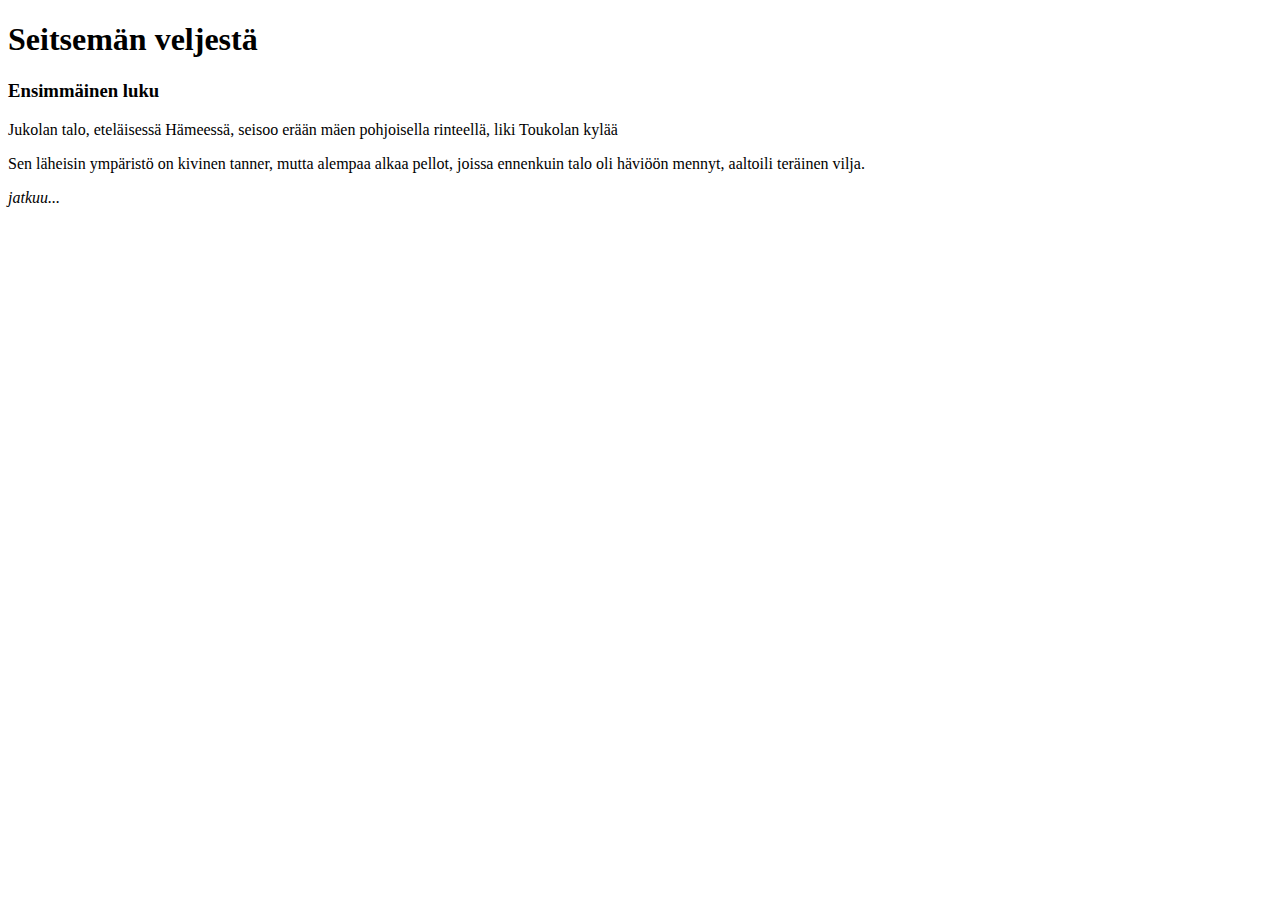
==== index.html @ 3aa4f4aa "Osa 3. Toinen tehtävä" ====
<!DOCTYPE html>
<html>

<head>
  <meta charset="utf-8">
  <title>Lapio website</title>
</head>

<body>
  <!--Tee tehtävät tänne-->
  <h1>Seitsemän veljestä</h1>
  <h3> Ensimmäinen luku</h3>
  <p>Jukolan talo, eteläisessä Hämeessä, seisoo erään mäen pohjoisella rinteellä, liki Toukolan kylää<div class=""></div></p>
  <p> Sen läheisin ympäristö on kivinen tanner, mutta alempaa alkaa pellot, joissa ennenkuin talo oli häviöön mennyt, aaltoili teräinen vilja.</p>
  <em>jatkuu...</em>
</body>

</html>
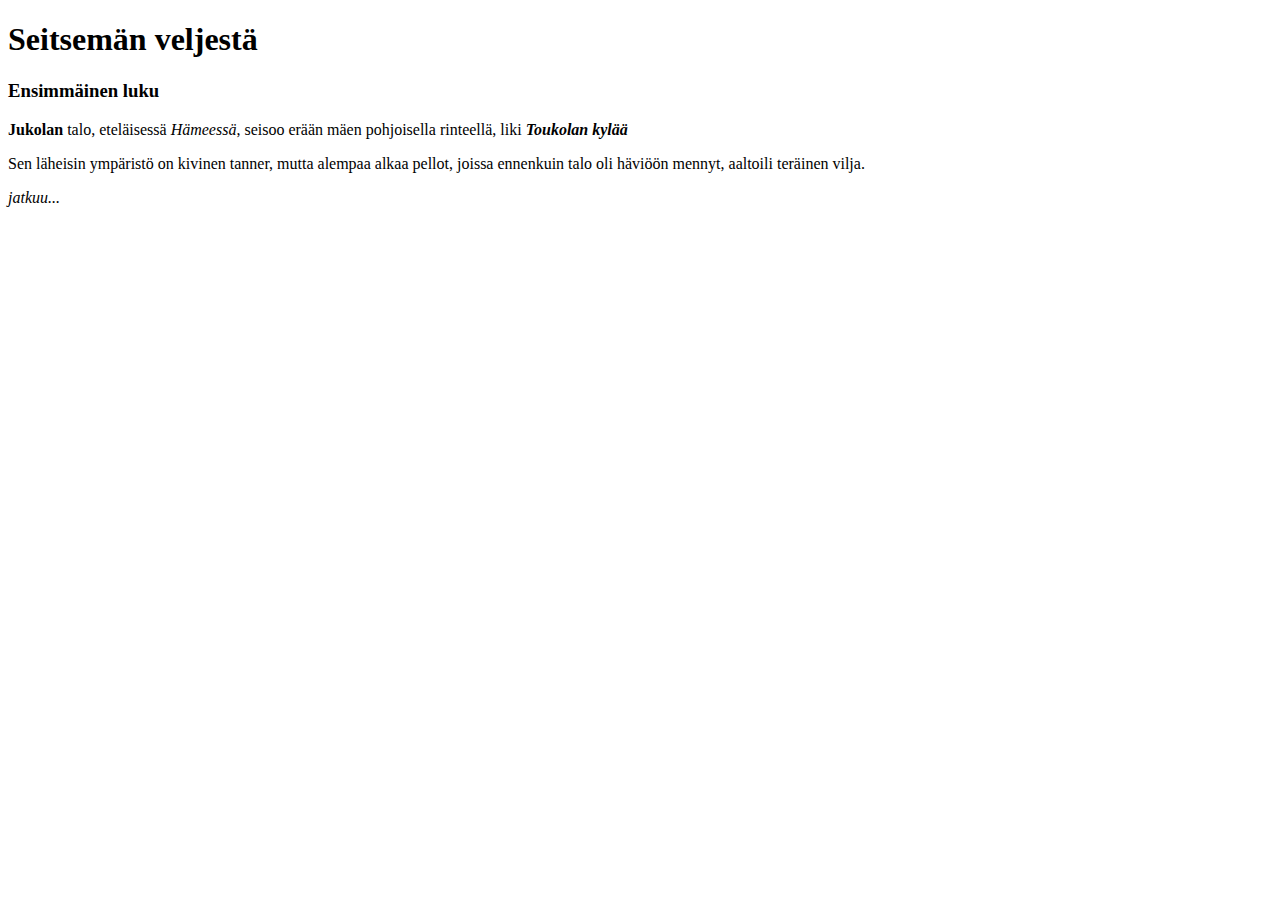
==== commit 03143efe: "Osa 3. Kolmas tehtävä" ====
--- a/index.html
+++ b/index.html
@@ -10,7 +10,7 @@
   <!--Tee tehtävät tänne-->
   <h1>Seitsemän veljestä</h1>
   <h3> Ensimmäinen luku</h3>
-  <p>Jukolan talo, eteläisessä Hämeessä, seisoo erään mäen pohjoisella rinteellä, liki Toukolan kylää<div class=""></div></p>
+  <p><strong>Jukolan</strong> talo, eteläisessä <i>Hämeessä</i>, seisoo erään mäen pohjoisella rinteellä, liki <strong><i>Toukolan kylää</i></strong><div class=""></div></p>
   <p> Sen läheisin ympäristö on kivinen tanner, mutta alempaa alkaa pellot, joissa ennenkuin talo oli häviöön mennyt, aaltoili teräinen vilja.</p>
   <em>jatkuu...</em>
 </body>
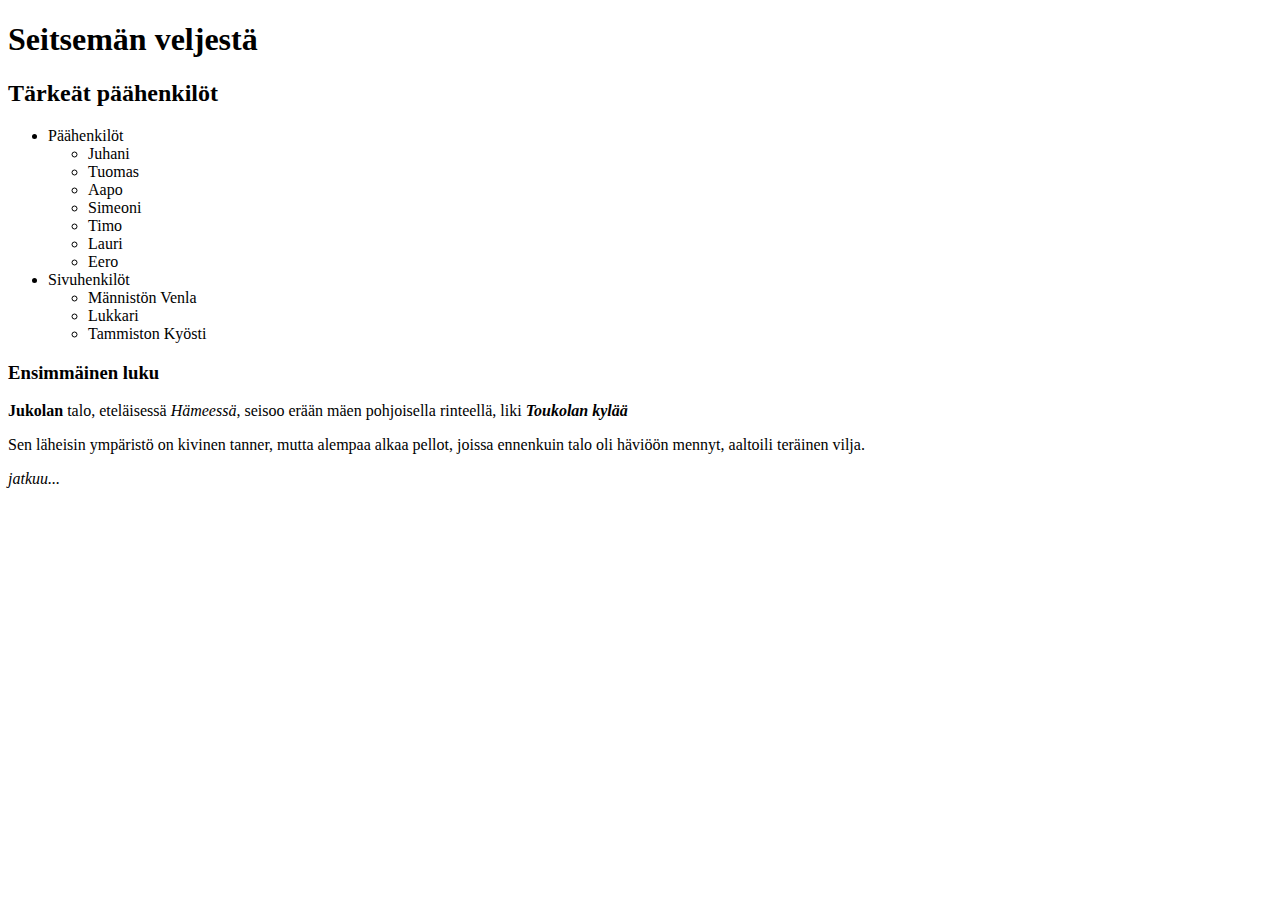
==== commit 5ebb7b89: "Osa 3. Neljäs tehtävä" ====
--- a/index.html
+++ b/index.html
@@ -9,6 +9,25 @@
 <body>
   <!--Tee tehtävät tänne-->
   <h1>Seitsemän veljestä</h1>
+  <h2>Tärkeät päähenkilöt</h2>
+  <ul>
+    <li>Päähenkilöt</li>
+    <ul>
+      <li>Juhani</li>
+      <li>Tuomas</li>
+      <li>Aapo</li>
+      <li>Simeoni</li>
+      <li>Timo</li>
+      <li>Lauri</li>
+      <li>Eero</li>
+    </ul>
+    <li>Sivuhenkilöt</li>
+    <ul>
+      <li>Männistön Venla</li>
+      <li>Lukkari</li>
+      <li>Tammiston Kyösti</li>
+    </ul>
+  </ul>
   <h3> Ensimmäinen luku</h3>
   <p><strong>Jukolan</strong> talo, eteläisessä <i>Hämeessä</i>, seisoo erään mäen pohjoisella rinteellä, liki <strong><i>Toukolan kylää</i></strong><div class=""></div></p>
   <p> Sen läheisin ympäristö on kivinen tanner, mutta alempaa alkaa pellot, joissa ennenkuin talo oli häviöön mennyt, aaltoili teräinen vilja.</p>
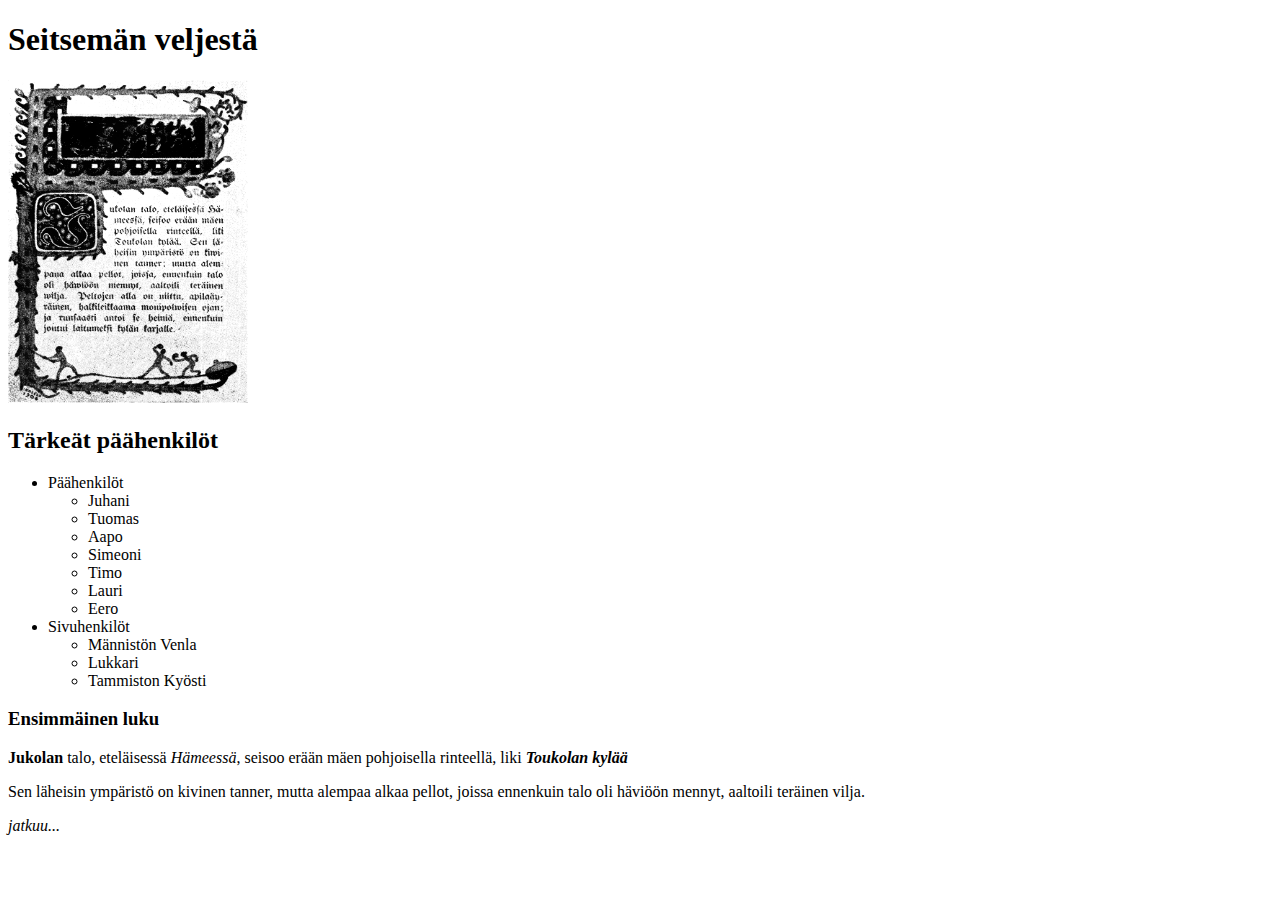
==== commit 46455b41: "Osa 3. Viides tehtävä" ====
--- a/index.html
+++ b/index.html
@@ -9,6 +9,8 @@
 <body>
   <!--Tee tehtävät tänne-->
   <h1>Seitsemän veljestä</h1>
+  <!--Kuva ensimmäisestä kappaleesta-->
+  <img src="assets/Seitsemän_veljestä.png" alt="Ensimmäinen kappale" height="323" width="240">
   <h2>Tärkeät päähenkilöt</h2>
   <ul>
     <li>Päähenkilöt</li>
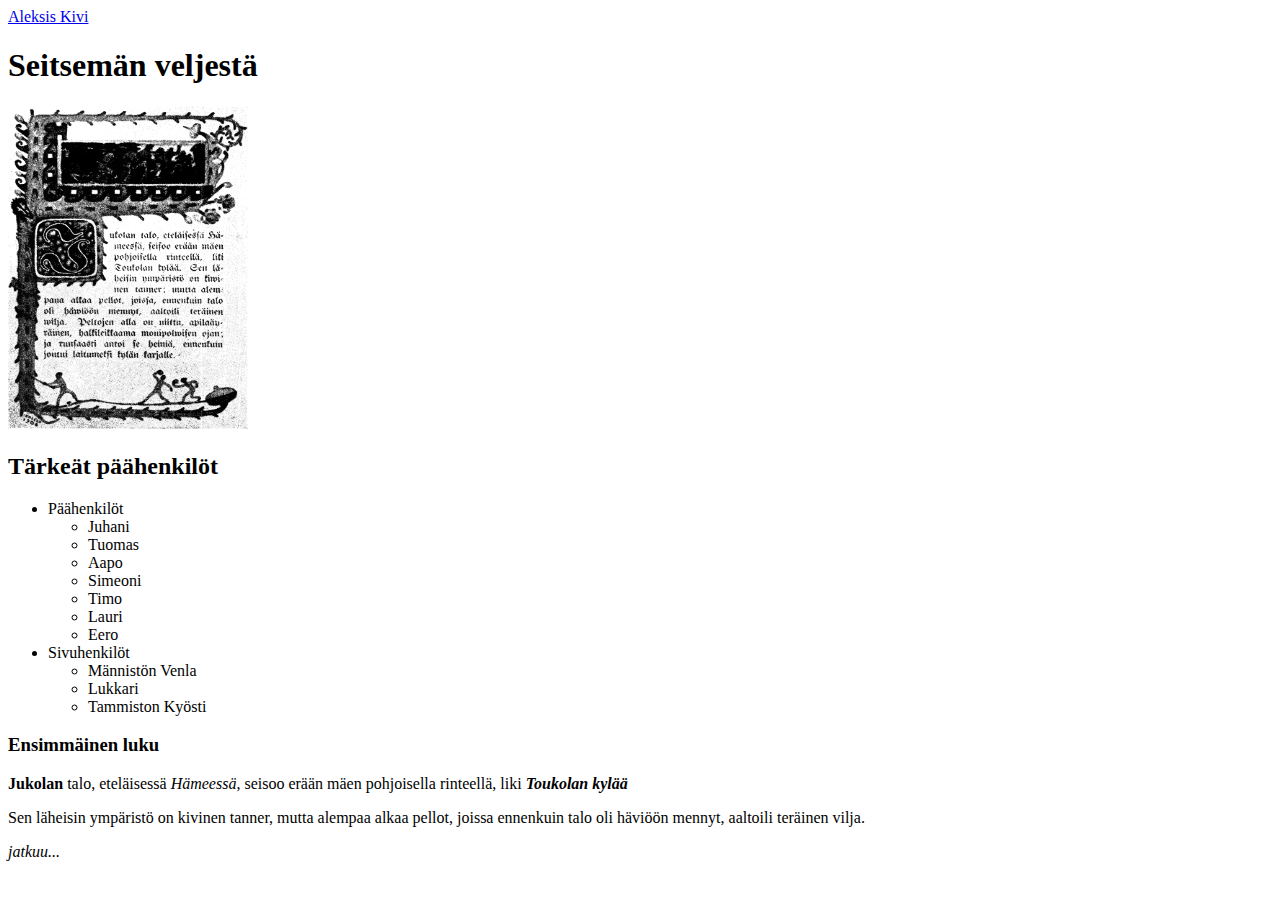
==== commit 49cd8593: "Osa 3. Kuudes tehtävä" ====
--- a/index.html
+++ b/index.html
@@ -7,6 +7,7 @@
 </head>
 
 <body>
+  <a href="toinen.html">Aleksis Kivi</a>
   <!--Tee tehtävät tänne-->
   <h1>Seitsemän veljestä</h1>
   <!--Kuva ensimmäisestä kappaleesta-->
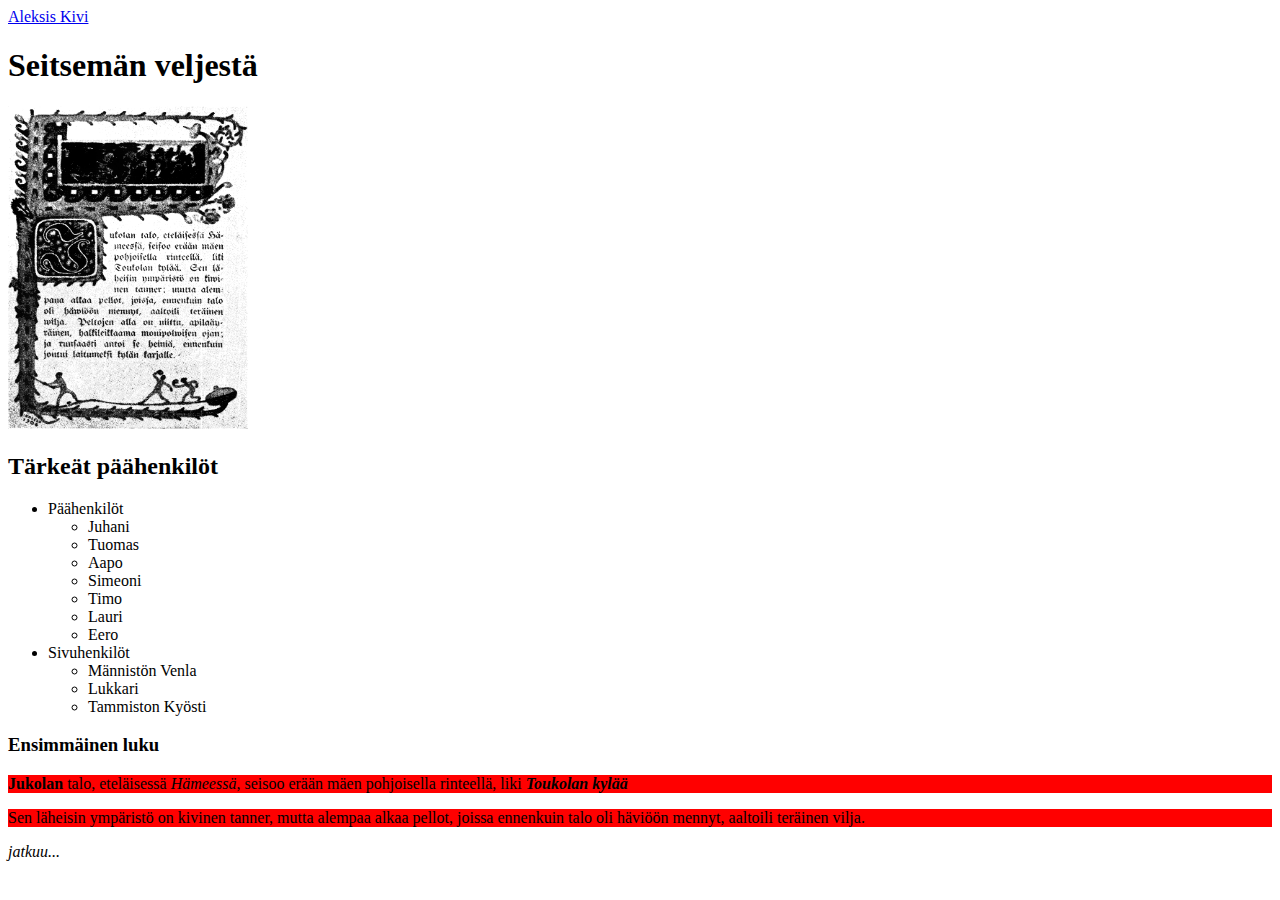
==== commit 4d623982: "Osa 3. Seitsemäs tehtävä" ====
--- a/index.html
+++ b/index.html
@@ -4,6 +4,7 @@
 <head>
   <meta charset="utf-8">
   <title>Lapio website</title>
+  <link rel="stylesheet" href="style.css">
 </head>
 
 <body>
--- a/style.css
+++ b/style.css
@@ -0,0 +1 @@
+p { background-color: red; }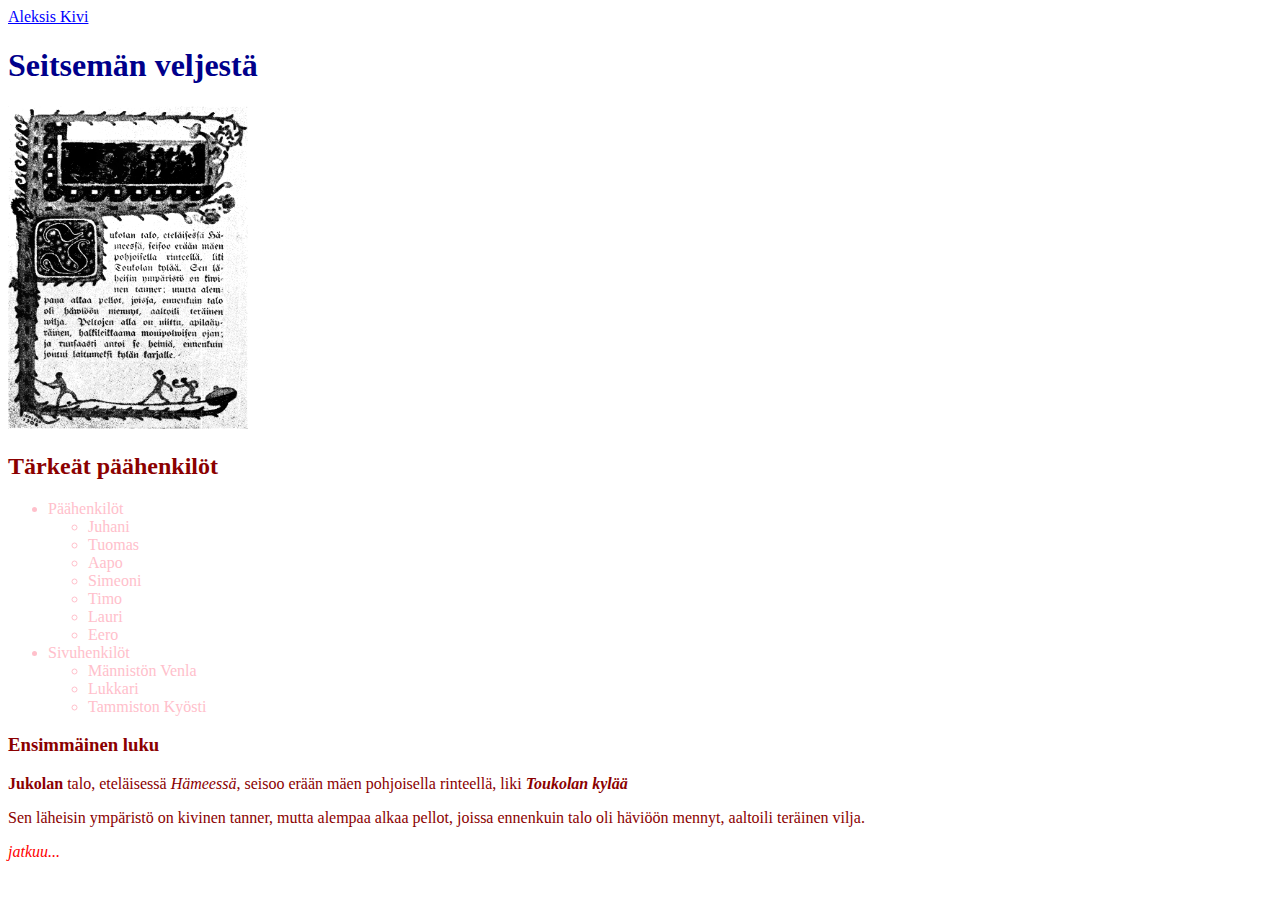
==== commit 158c9f47: "Osa 3. Kahdeksas tehtävä" ====
--- a/index.html
+++ b/index.html
@@ -13,7 +13,7 @@
   <h1>Seitsemän veljestä</h1>
   <!--Kuva ensimmäisestä kappaleesta-->
   <img src="assets/Seitsemän_veljestä.png" alt="Ensimmäinen kappale" height="323" width="240">
-  <h2>Tärkeät päähenkilöt</h2>
+  <h2 class="leipateksti"> Tärkeät päähenkilöt</h2>
   <ul>
     <li>Päähenkilöt</li>
     <ul>
@@ -32,10 +32,10 @@
       <li>Tammiston Kyösti</li>
     </ul>
   </ul>
-  <h3> Ensimmäinen luku</h3>
-  <p><strong>Jukolan</strong> talo, eteläisessä <i>Hämeessä</i>, seisoo erään mäen pohjoisella rinteellä, liki <strong><i>Toukolan kylää</i></strong><div class=""></div></p>
-  <p> Sen läheisin ympäristö on kivinen tanner, mutta alempaa alkaa pellot, joissa ennenkuin talo oli häviöön mennyt, aaltoili teräinen vilja.</p>
-  <em>jatkuu...</em>
+  <h3 class="leipateksti"> Ensimmäinen luku</h3>
+  <p class="leipateksti"><strong class="leipateksti">Jukolan</strong class="leipateksti"> talo, eteläisessä <i class="leipateksti">Hämeessä</i>, seisoo erään mäen pohjoisella rinteellä, liki <strong class="leipateksti"><i class="leipateksti">Toukolan kylää</i></strong><div class=""></div></p>
+  <p class="leipateksti"> Sen läheisin ympäristö on kivinen tanner, mutta alempaa alkaa pellot, joissa ennenkuin talo oli häviöön mennyt, aaltoili teräinen vilja.</p>
+  <em class="leipateksti" id="kirkas-kohta">jatkuu...</em>
 </body>
 
 </html>
--- a/style.css
+++ b/style.css
@@ -1 +1,19 @@
-p { background-color: red; }+.leipateksti {
+    color: darkred;
+}
+
+#kirkas-kohta {
+    color: red;
+}
+
+* {
+    color: pink;
+}
+
+h1 {
+    color: darkblue;
+}
+
+a {
+    color: blue;
+}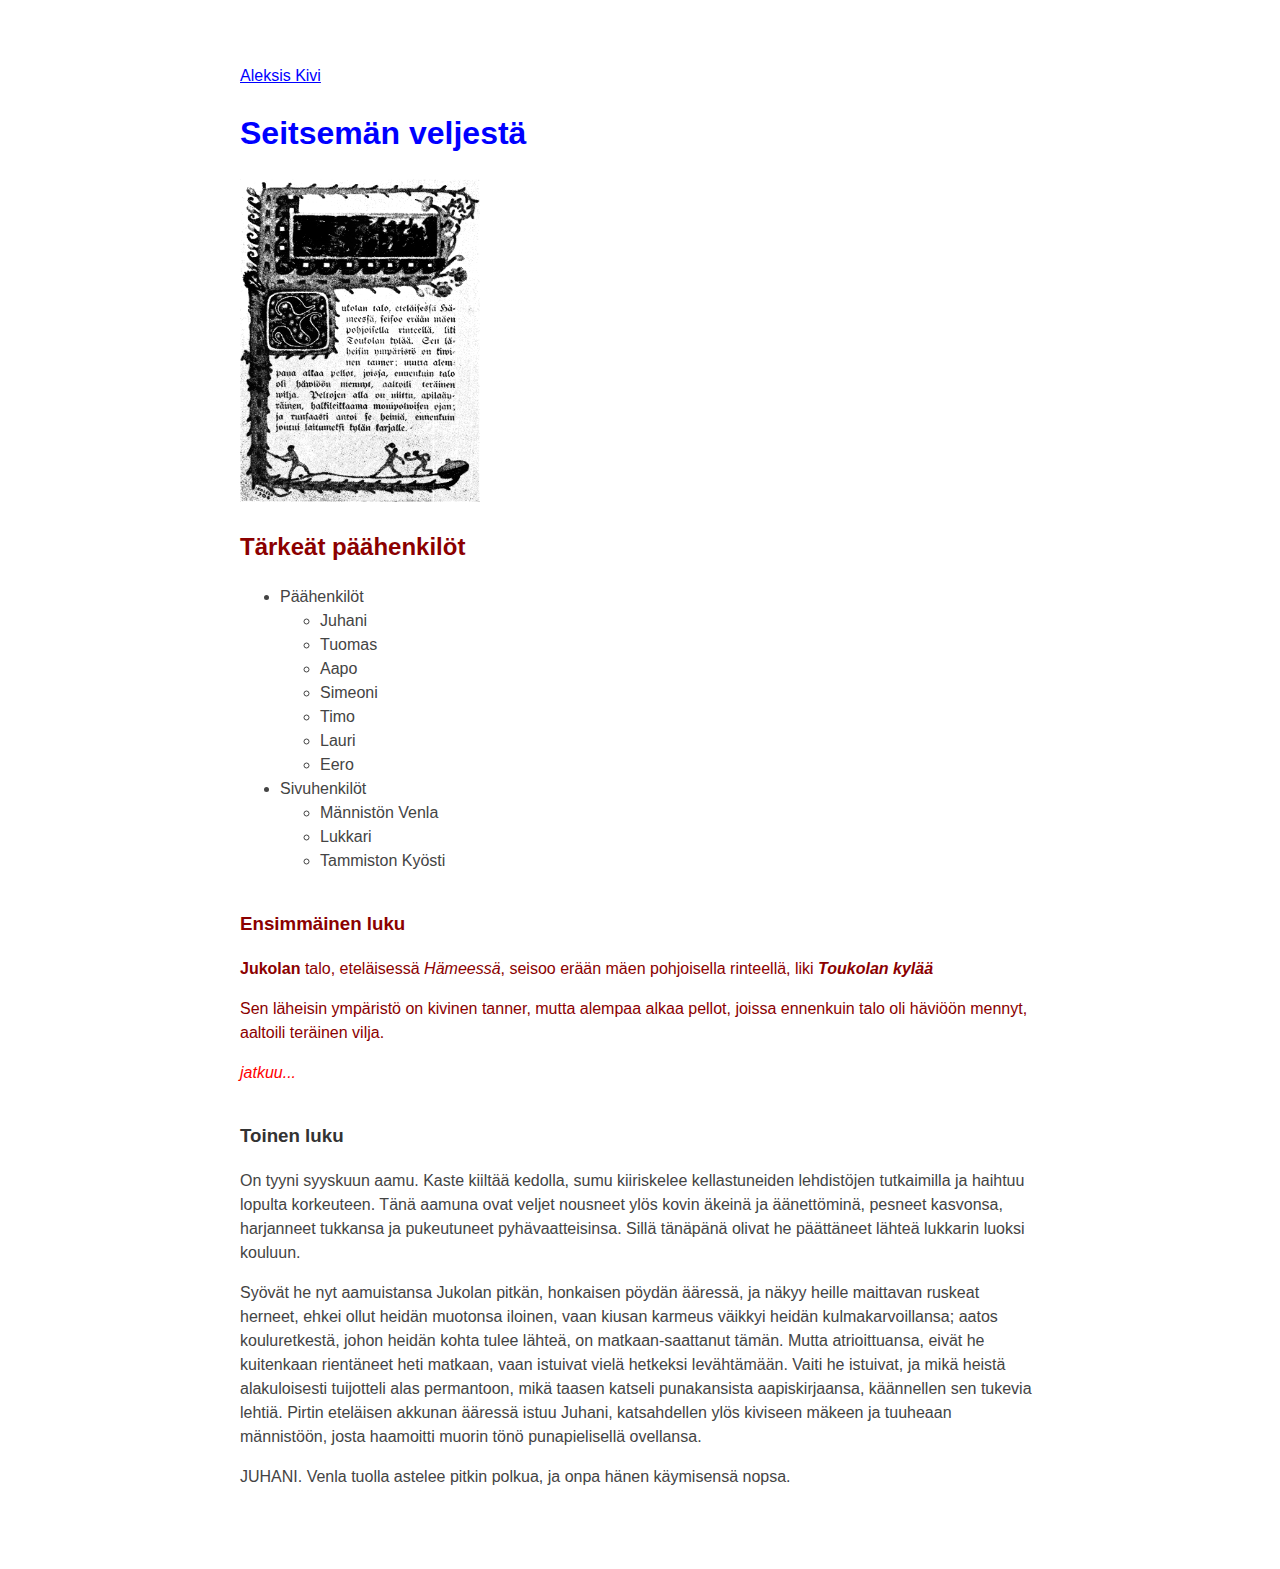
==== commit 99666005: "Osa 3. Yhdestoista tehtävä" ====
--- a/index.html
+++ b/index.html
@@ -33,9 +33,27 @@
     </ul>
   </ul>
   <h3 class="leipateksti"> Ensimmäinen luku</h3>
-  <p class="leipateksti"><strong class="leipateksti">Jukolan</strong class="leipateksti"> talo, eteläisessä <i class="leipateksti">Hämeessä</i>, seisoo erään mäen pohjoisella rinteellä, liki <strong class="leipateksti"><i class="leipateksti">Toukolan kylää</i></strong><div class=""></div></p>
+  <p class="leipateksti"><strong>Jukolan</strong class="leipateksti"> talo, eteläisessä <i class="leipateksti">Hämeessä</i>, seisoo erään mäen pohjoisella rinteellä, liki <strong class="leipateksti"><i>Toukolan kylää</i></strong><div class=""></div></p>
   <p class="leipateksti"> Sen läheisin ympäristö on kivinen tanner, mutta alempaa alkaa pellot, joissa ennenkuin talo oli häviöön mennyt, aaltoili teräinen vilja.</p>
   <em class="leipateksti" id="kirkas-kohta">jatkuu...</em>
+  <h3>Toinen luku</h3>
+  <p> On tyyni syyskuun aamu. Kaste kiiltää kedolla, sumu kiiriskelee
+  kellastuneiden lehdistöjen tutkaimilla ja haihtuu lopulta korkeuteen.
+  Tänä aamuna ovat veljet nousneet ylös kovin äkeinä ja äänettöminä,
+  pesneet kasvonsa, harjanneet tukkansa ja pukeutuneet pyhävaatteisinsa.
+  Sillä tänäpänä olivat he päättäneet lähteä lukkarin luoksi kouluun.</p>
+  <p>Syövät he nyt aamuistansa Jukolan pitkän, honkaisen pöydän ääressä, ja
+  näkyy heille maittavan ruskeat herneet, ehkei ollut heidän muotonsa
+  iloinen, vaan kiusan karmeus väikkyi heidän kulmakarvoillansa; aatos
+  kouluretkestä, johon heidän kohta tulee lähteä, on matkaan-saattanut
+  tämän. Mutta atrioittuansa, eivät he kuitenkaan rientäneet heti matkaan,
+  vaan istuivat vielä hetkeksi levähtämään. Vaiti he istuivat, ja mikä
+  heistä alakuloisesti tuijotteli alas permantoon, mikä taasen katseli
+  punakansista aapiskirjaansa, käännellen sen tukevia lehtiä. Pirtin
+  eteläisen akkunan ääressä istuu Juhani, katsahdellen ylös kiviseen
+  mäkeen ja tuuheaan männistöön, josta haamoitti muorin tönö
+  punapielisellä ovellansa.</p>
+  <p>JUHANI. Venla tuolla astelee pitkin polkua, ja onpa hänen käymisensä nopsa.</p>
 </body>
 
 </html>
--- a/style.css
+++ b/style.css
@@ -6,14 +6,28 @@
     color: red;
 }
 
-* {
-    color: pink;
+h1 {
+    color: blue
 }
 
-h1 {
-    color: darkblue;
+
+h3 {
+    color: #333;
+    margin-top: 1em;
+    padding-top: 1em;
 }
 
 a {
     color: blue;
-}+}
+
+body {
+    color : #444;
+    line-height: 1.5;
+    padding: 4em 1em;
+    margin: 0 auto;
+    max-width: 50em;
+    font-family: 'Helvetica', 'Arial', sans-serif;
+}   
+
+
